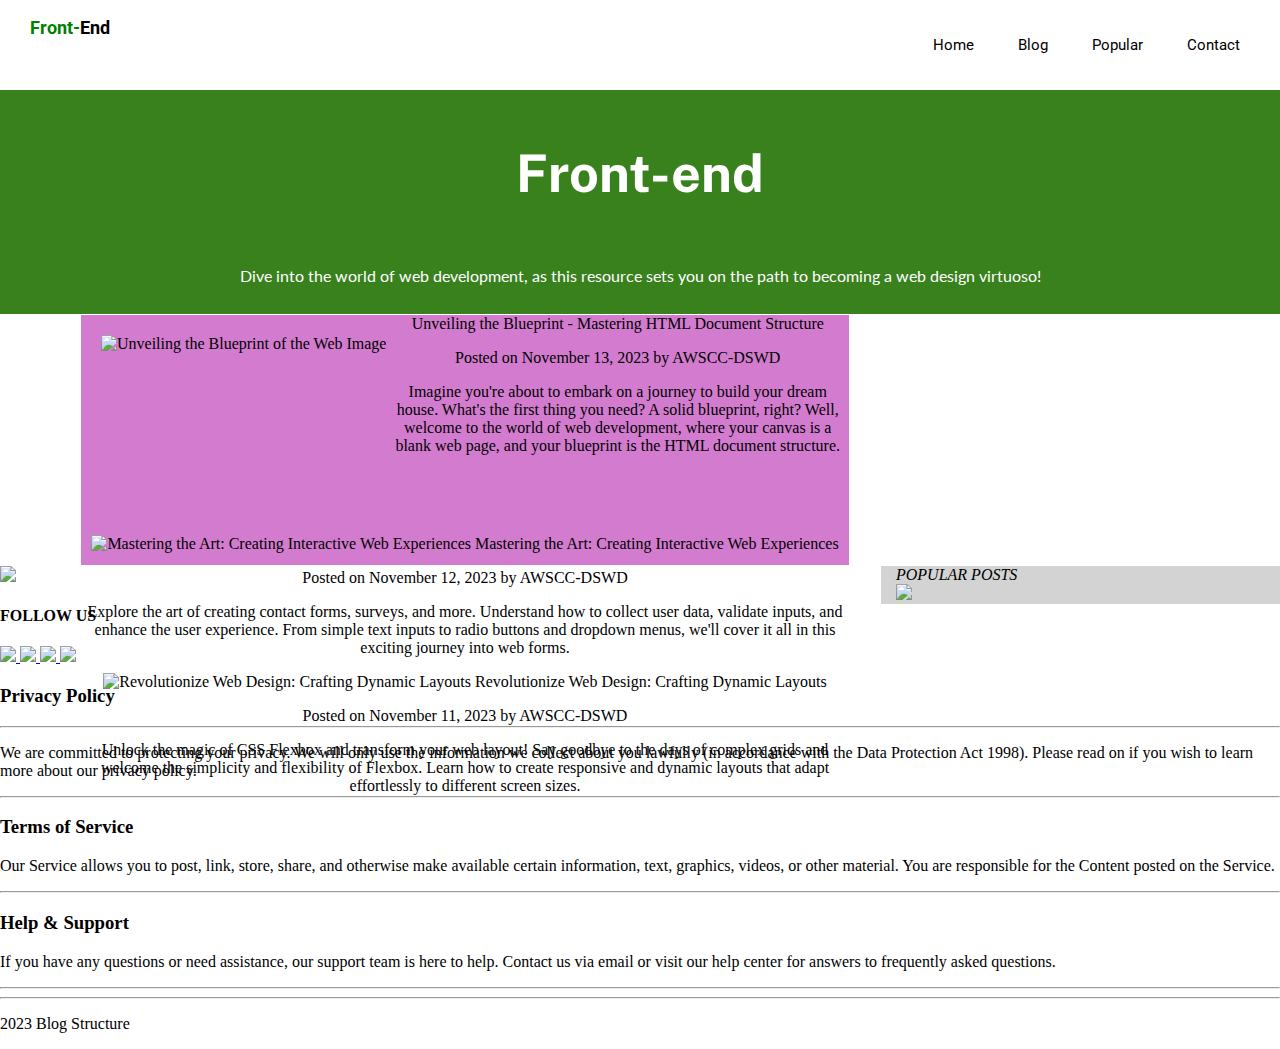
==== projects/01-blog-post/index.html @ 8af005f8 "blog-post" ====
<!DOCTYPE html>
<html lang="en">
<head>
    <meta charset="UTF-8">
    <meta http-equiv="X-UA-Compatible" content="IE=edge">
    <meta name="viewport" content="width=device-width, initial-scale=1.0">
    <link rel="icon" type="image/png" href="images/favicon.png">
    <link rel="preconnect" href="https://fonts.googleapis.com">
    <link rel="preconnect" href="https://fonts.gstatic.com" crossorigin>
    <link href="https://fonts.googleapis.com/css2?family=Lato&family=Public+Sans:wght@700&family=Roboto&family=Roboto+Mono&display=swap" rel="stylesheet">
    <link rel="stylesheet" href="styles.css">
    <title>Blog Template</title>
</head>
<body>
    <div>
        <header>
            <nav class="navbar">
                <p><span style="color:green">Front-</span>End</p>
                <ul>
                    <li><a href=" ">Home</a></li>
                    <li><a href=" ">Blog</a></li>
                    <li><a href=" ">Popular</a></li>
                    <li><a href=" ">Contact</a></li>
                </ul>
            </nav>
            <section>
                <div class="frontend">
                    <h1>Front-end</h1>
                    <p>Dive into the world of web development, as this resource sets you on the path to becoming a web design virtuoso!</p>
                </div>
               </section>
        </header>

        <main>
            <div> 
                <article> 
                    <div class="main-content"> 
                        <div class="blog"> 
                            <img class="image1" src="images/img1.jpg" alt="Unveiling the Blueprint of the Web Image" height="200px">
                            <a>Unveiling the Blueprint - Mastering HTML Document Structure</a> 
                            <p>Posted on November 13, 2023 by AWSCC-DSWD</p> 
                            <p>Imagine you're about to embark on a journey to build your dream house. 
                            What's the first thing you need? A solid blueprint, right? Well, welcome 
                            to the world of  web development, where your canvas is a blank web page, 
                            and your blueprint is the HTML document structure.</p>
                        </div>
                        <div class="blog"> 
                            <img src="images/img2.jpeg" alt="Mastering the Art: Creating Interactive Web Experiences" height="200px"> 
                            <a>Mastering the Art: Creating Interactive Web Experiences</a>
                            <p>Posted on November 12, 2023 by AWSCC-DSWD</p>
                            <p>Explore the art of creating contact forms, surveys, and more. Understand how to collect user data, validate inputs, and enhance the user experience. From simple text inputs to radio buttons and dropdown menus, we'll cover it all in this exciting journey into web forms.</p>
                        </div>
                        <div class="blog"> 
                            <img src="images/img3.jpeg" alt="Revolutionize Web Design: Crafting Dynamic Layouts" height="200px"> 
                            <a>Revolutionize Web Design: Crafting Dynamic Layouts</a>
                            <p>Posted on November 11, 2023 by AWSCC-DSWD</p>
                            <p>Unlock the magic of CSS Flexbox and transform your web layout! Say goodbye to the days of complex grids and welcome the simplicity and flexibility of Flexbox. Learn how to create responsive and dynamic layouts that adapt effortlessly to different screen sizes.</p>
                        </div>
                </article>
            </div>

            
            <aside> <!-- Inside the main is a semantic element for "sidebar" -->
                <!-- Step 5: Inside the aside section, create two divs, one for popular-posts, and one for social-side -->
                <div>POPULAR POSTS</div>
                        <div>
                                <img src="images/posts/post1.jpg">
                        </div>
                            <div>
                                
                            </div>
                        </div>
                    <!-- Under this subheading, create another div for "popular-posts", this will put all of the popular posts div into one div-->
                    <!-- Inside the popular posts div, create a div for the "popular-post" -->
                    <!-- Inside the popular post div, create a div for the "popular-post-image": images/posts/post1.jpg -->
                    <!-- Inside the popular post div, create a div for the "popular-post-content" -->
                    <!-- Inside the popular post content div, create an anchor tag for the "popular-post-title": Interesting HTML tags  -->
                    <!-- Inside the popular post content div, create a paragraph for the "popular-post-desc": I am going to show you the top 9 interesting HTML... -->    

                    <!-- Using the instructions above, create 3 more popular posts with the details:  -->

                    <div> 
                    <img src="images/posts/post2.png">
                    <!-- Inside this div, include the following: images/posts/post2.png, Unleash the Potential of Lists, HTML lists are a powerful tool for organizing...  -->
                    </div>

                    <div> <!-- div for "popular-post"-->
                    <!-- Inside this div, include the following: images/posts/post3.webp, Master HTML in 24 Mins, Learn HTML & CSS right from the basics...  -->
                    </div>

                    <div> <!-- div for "popular-post" -->
                        <!-- Inside this div, include the following: images/posts/post4.png, The state of a checkbox, I was in the middle of creating a small web...  -->
                        </div>
                </div>

                <div> 
                    <h4>FOLLOW US</h4><!-- div for "social-side" -->
                        <div>
                            <a href="https://www.facebook.com"> <img src="images/social/facebook.png" height="30px"> </a>
                            <a href="https://twitter.com/"> <img src="images/social/twitter.png" height="30px"> </a>
                            <a href="https://www.instagram.com"> <img src="images/social/instagram.png" height="30px"> </a>
                            <a href="https://www.linkedin.com"> <img src="images/social/linkedin.png" height="30px"> </a>
                        </div>
                </div>
            </aside>
        </main>

        <footer>
            <div>
                <div>
                    <h3>Privacy Policy</h3>
                    <hr>
                    <p>We are committed to protecting your privacy. We will only use the information we collect about you lawfully (in accordance with the Data Protection Act 1998). Please read on if you wish to learn more about our privacy policy.</p>
                    <hr>
                </div>
                <div>
                    <h3>Terms of Service</h3>
                    <p>Our Service allows you to post, link, store, share, and otherwise make available certain information, text, graphics, videos, or other material. You are responsible for the Content posted on the Service.</p>
                    <hr>
                </div>
                <div>
                    <h3>Help & Support</h3>
                    <p>If you have any questions or need assistance, our support team is here to help. Contact us via email or visit our help center for answers to frequently asked questions.</p>
                    <hr>
                </div>
            </div>
            <hr> <!-- Add an hr for a line "splitter"-->
            <p>2023 Blog Structure</p> <!-- Add a paragraph for the "copy-right" -->
        </footer>
    </div>
</body>
</html>
---- projects/01-blog-post/styles.css ----
body{
    background-color: white;
    color: black;
    margin: 0px;
}

.navbar{
    background-color:white;
    font-family: "Roboto";
    font-size: 15px;
    justify-content: center;
    flex-wrap: nowrap;
    flex-direction:row;
    justify-content: space-between;
    display: flex;
    margin-top: 0;
}

.navbar ul{
    list-style-type: none;
    text-align: right;
    margin-right: 20px;
    overflow: hidden;
    float: right;
    top: 10px;
}


.navbar p {
    font-size: 18px;
    font-weight: bold;
    color: black;
    cursor: default;
    text-align: left;
    transition: width 2s; 
    margin-left: 30px;
    line-height: 20px;
    top: 10px;
}

.navbar a{
    color: black;
    text-decoration: none;
    display: block;
    padding: 15px;
}
.navbar ul li{
    display: inline-block;
    line-height: 30px;
    margin: 0 5px;

}

.frontend{
    display: grid;
    font-family: "Lato";
    text-align: center;
    line-height: 1.5;
    background-color: rgba(57,129,29,255);
    padding: 10px;
    right: 0;
    left: 0;
    color: white;
}
h1{
    font-family: "Public Sans";
    font-size: 52px;
}
article{
    display: block;
}

.main-content{
    display: flex;
    flex-direction: column;
    align-items: center;
    text-align: center;
    border: solid 1px rgb(255, 255, 255);
    color: black;
    background-color:#d37ccf;
    max-width: 60%;
    height: 250px;
    margin-left: 5em;
}
.image1{
    float: left;
    padding-left: 20px;
    padding-top: 20px;

}

aside {
    width: 30%;
    padding-left: 15px;
    margin-left: 15px;
    float: right;
    font-style: italic;
    background-color: lightgray;
    max-width: 30%;
  }
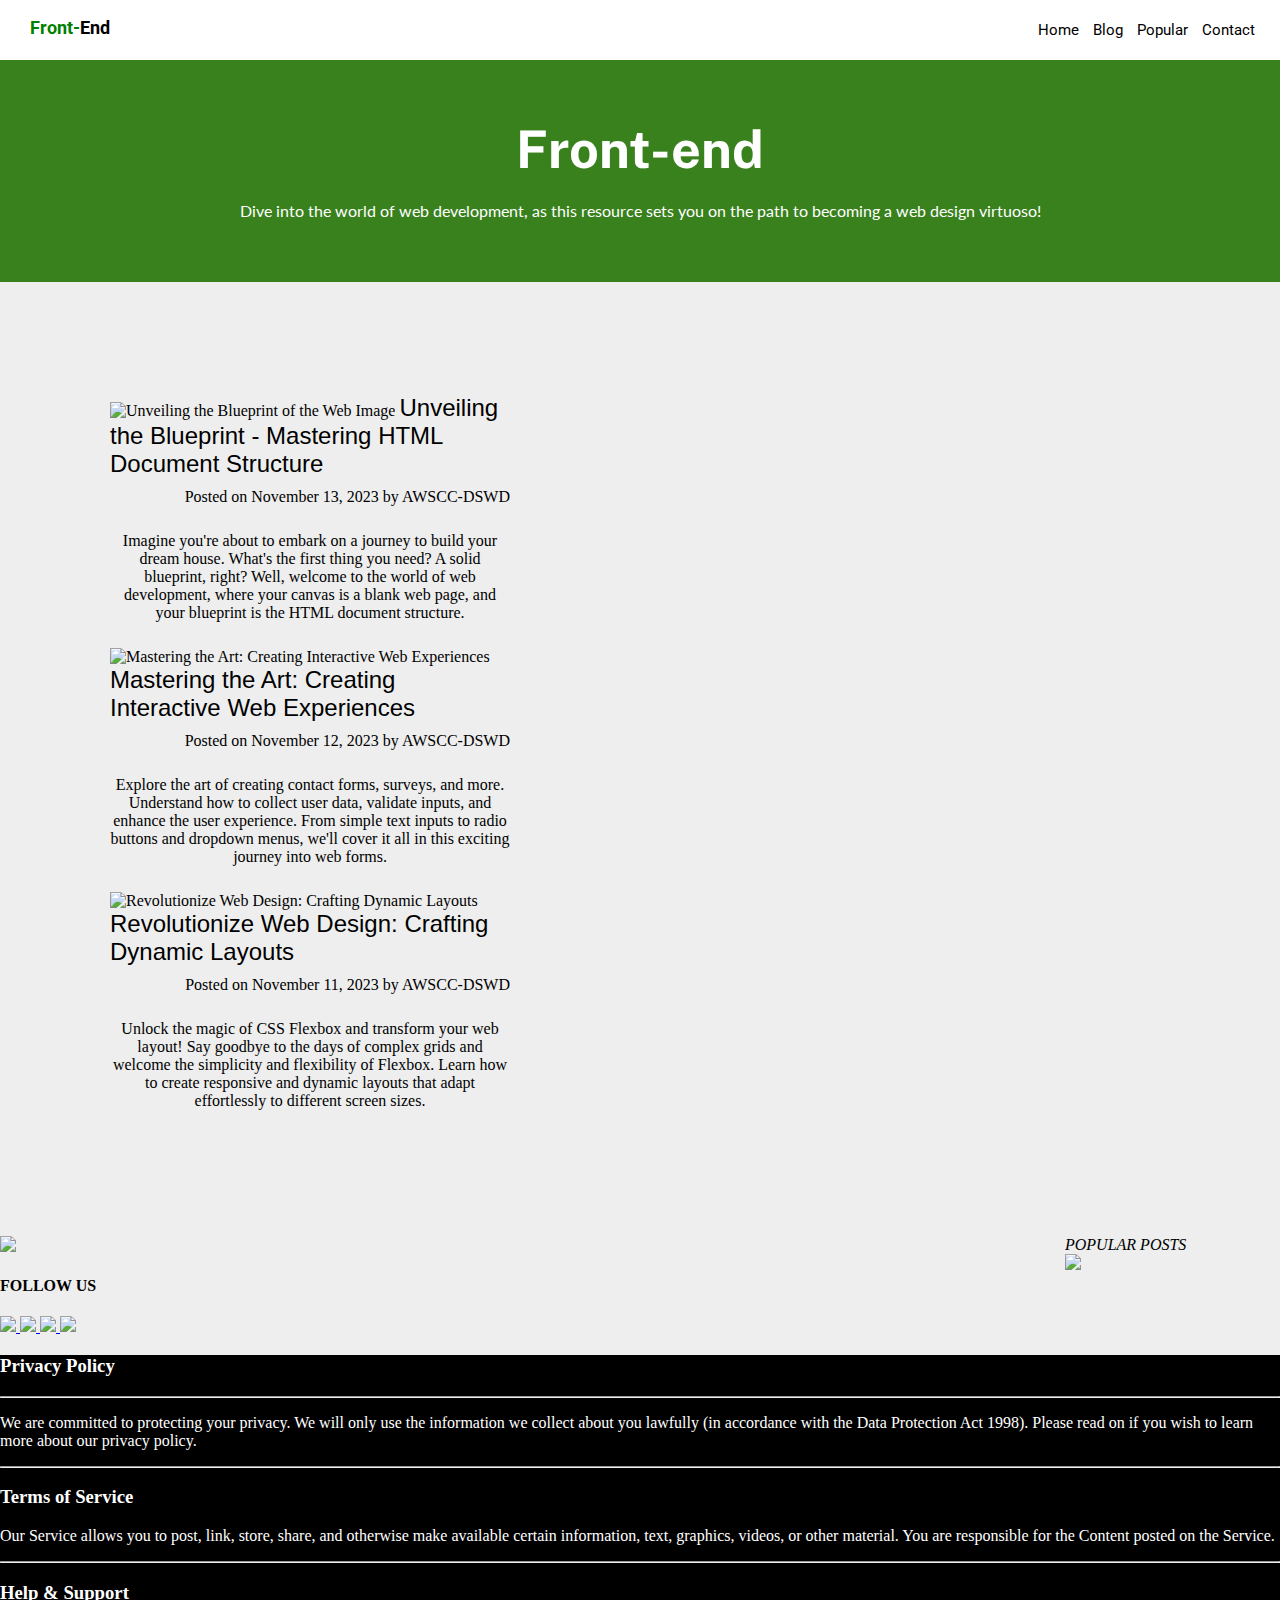
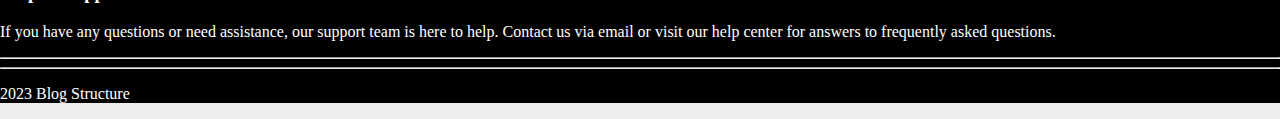
==== commit 0d3cd65e: "codequest" ====
--- a/projects/01-blog-post/index.html
+++ b/projects/01-blog-post/index.html
@@ -32,11 +32,11 @@
         </header>
 
         <main>
-            <div> 
+            <div class="main-content"> 
                 <article> 
-                    <div class="main-content"> 
+                    <div > 
                         <div class="blog"> 
-                            <img class="image1" src="images/img1.jpg" alt="Unveiling the Blueprint of the Web Image" height="200px">
+                            <img class="image" src="images/img1.jpg" alt="Unveiling the Blueprint of the Web Image" height="200px">
                             <a>Unveiling the Blueprint - Mastering HTML Document Structure</a> 
                             <p>Posted on November 13, 2023 by AWSCC-DSWD</p> 
                             <p>Imagine you're about to embark on a journey to build your dream house. 
@@ -45,13 +45,13 @@
                             and your blueprint is the HTML document structure.</p>
                         </div>
                         <div class="blog"> 
-                            <img src="images/img2.jpeg" alt="Mastering the Art: Creating Interactive Web Experiences" height="200px"> 
+                            <img class= image src="images/img2.jpeg" alt="Mastering the Art: Creating Interactive Web Experiences" height="200px"> 
                             <a>Mastering the Art: Creating Interactive Web Experiences</a>
                             <p>Posted on November 12, 2023 by AWSCC-DSWD</p>
                             <p>Explore the art of creating contact forms, surveys, and more. Understand how to collect user data, validate inputs, and enhance the user experience. From simple text inputs to radio buttons and dropdown menus, we'll cover it all in this exciting journey into web forms.</p>
                         </div>
                         <div class="blog"> 
-                            <img src="images/img3.jpeg" alt="Revolutionize Web Design: Crafting Dynamic Layouts" height="200px"> 
+                            <img class= "image" src="images/img3.jpeg" alt="Revolutionize Web Design: Crafting Dynamic Layouts" height="200px"> 
                             <a>Revolutionize Web Design: Crafting Dynamic Layouts</a>
                             <p>Posted on November 11, 2023 by AWSCC-DSWD</p>
                             <p>Unlock the magic of CSS Flexbox and transform your web layout! Say goodbye to the days of complex grids and welcome the simplicity and flexibility of Flexbox. Learn how to create responsive and dynamic layouts that adapt effortlessly to different screen sizes.</p>
@@ -64,7 +64,7 @@
                 <!-- Step 5: Inside the aside section, create two divs, one for popular-posts, and one for social-side -->
                 <div>POPULAR POSTS</div>
                         <div>
-                                <img src="images/posts/post1.jpg">
+                                <img src="images/posts/post1.jpg" width="100px">
                         </div>
                             <div>
                                 
@@ -80,7 +80,7 @@
                     <!-- Using the instructions above, create 3 more popular posts with the details:  -->
 
                     <div> 
-                    <img src="images/posts/post2.png">
+                        <img src="images/posts/post2.png" width="10%">
                     <!-- Inside this div, include the following: images/posts/post2.png, Unleash the Potential of Lists, HTML lists are a powerful tool for organizing...  -->
                     </div>
 
--- a/projects/01-blog-post/styles.css
+++ b/projects/01-blog-post/styles.css
@@ -1,5 +1,5 @@
 body{
-    background-color: white;
+    background-color: rgba(238,238,238,255);
     color: black;
     margin: 0px;
 }
@@ -42,7 +42,7 @@
     color: black;
     text-decoration: none;
     display: block;
-    padding: 15px;
+
 }
 .navbar ul li{
     display: inline-block;
@@ -55,9 +55,9 @@
     display: grid;
     font-family: "Lato";
     text-align: center;
-    line-height: 1.5;
+    line-height: 10px;
     background-color: rgba(57,129,29,255);
-    padding: 10px;
+    padding: 50px;
     right: 0;
     left: 0;
     color: white;
@@ -70,7 +70,7 @@
     display: block;
 }
 
-.main-content{
+/*.main-content{
     display: flex;
     flex-direction: column;
     align-items: center;
@@ -81,20 +81,58 @@
     max-width: 60%;
     height: 250px;
     margin-left: 5em;
+}*/
+.main-content{
+    display: flex;
+    flex-wrap: wrap;
+    align-items: center;
+    justify-content: space-between;
+    flex-direction: row ;
+    text-align: left ;
+    margin: 10px;
+    gap: 10px;
+    padding: 100px;
 }
-.image1{
-    float: left;
-    padding-left: 20px;
-    padding-top: 20px;
+
+.main-content .blog {
+    flex: 1; 
+    max-width: 400px;
+    box-sizing: border-box; 
+}
+.main-content a{
+    font-family: 'Franklin Gothic Medium', 'Arial Narrow', Arial, sans-serif;
+    font-size: 24px;
+    text-decoration: none;
+    text-align: center;
+}   
+.blog p{
+    margin-top: 10px;
+    float: right;
+    text-align: center;
+}
+.image{
+    padding-top: 10px;
+    width: 50%;
+    height: auto;
 
 }
 
 aside {
-    width: 30%;
-    padding-left: 15px;
-    margin-left: 15px;
-    float: right;
+    position: static;
+    width: 200px;
+    padding: 0;
+    overflow: auto;
+    box-shadow: 1px;
+    margin-right: 15px;  
+    float: right;     
+    display: flex;
+    flex-direction: column;
     font-style: italic;
-    background-color: lightgray;
+
     max-width: 30%;
+}
+
+  footer{
+    background-color: black;
+    color: white;
   }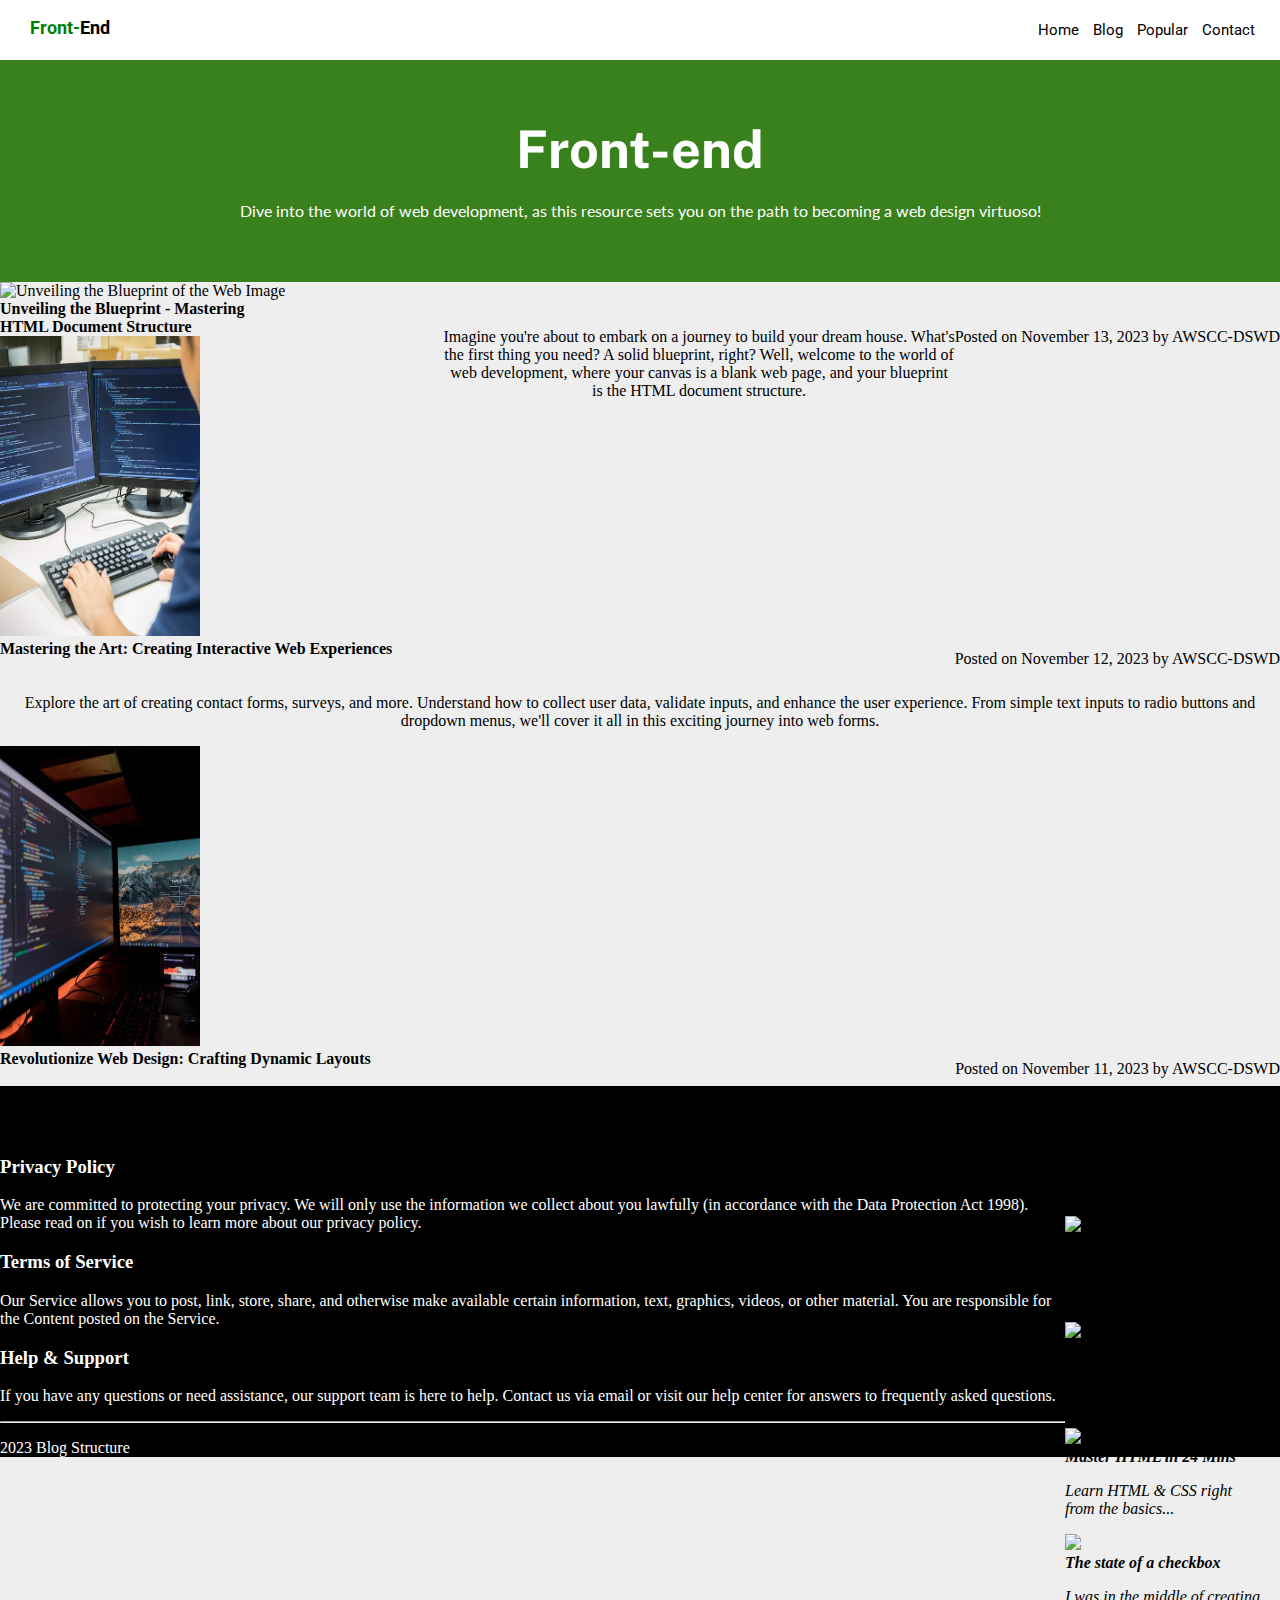
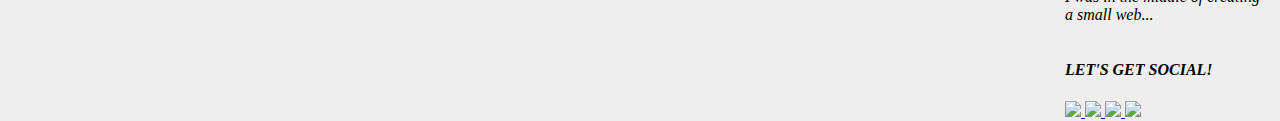
==== commit 00bed016: "Update index.html" ====
--- a/projects/01-blog-post/index.html
+++ b/projects/01-blog-post/index.html
@@ -7,8 +7,10 @@
     <link rel="icon" type="image/png" href="images/favicon.png">
     <link rel="preconnect" href="https://fonts.googleapis.com">
     <link rel="preconnect" href="https://fonts.gstatic.com" crossorigin>
-    <link href="https://fonts.googleapis.com/css2?family=Lato&family=Public+Sans:wght@700&family=Roboto&family=Roboto+Mono&display=swap" rel="stylesheet">
-    <link rel="stylesheet" href="styles.css">
+    <link href="https://fonts.googleapis.com/css2?family=Montserrat:ital,wght@0,100..900;1,100..900&family=Open+Sans:ital,wght@0,300..800;1,300..800&family=Public+Sans:ital,wght@0,100..900;1,100..900&family=Roboto+Condensed:ital,wght@0,100..900;1,100..900&display=swap" rel="stylesheet">
+    <link href="https://fonts.googleapis.com/css2?family=Roboto:ital,wght@0,100;0,300;0,400;0,500;0,700;0,900;1,100;1,300;1,400;1,500;1,700;1,900&display=swap" rel="stylesheet">
+    <link href="https://fonts.googleapis.com/css2?family=Lato:ital,wght@0,100;0,300;0,400;0,700;0,900;1,100;1,300;1,400;1,700;1,900&display=swap" rel="stylesheet">
+    <link rel="stylesheet" href="styles.css">   
     <title>Blog Template</title>
 </head>
 <body>
@@ -32,69 +34,93 @@
         </header>
 
         <main>
-            <div class="main-content"> 
+            <div class="blog"> 
                 <article> 
-                    <div > 
-                        <div class="blog"> 
-                            <img class="image" src="images/img1.jpg" alt="Unveiling the Blueprint of the Web Image" height="200px">
-                            <a>Unveiling the Blueprint - Mastering HTML Document Structure</a> 
+                        <div class="blog-post">
+                          <img src="images/img1.jpg" alt="Unveiling the Blueprint of the Web Image" width="200px" height="300px">
+                          <div class="text-content">
+                            <a ><b>Unveiling the Blueprint - Mastering<br>HTML Document Structure</b></a> 
                             <p>Posted on November 13, 2023 by AWSCC-DSWD</p> 
                             <p>Imagine you're about to embark on a journey to build your dream house. 
-                            What's the first thing you need? A solid blueprint, right? Well, welcome 
-                            to the world of  web development, where your canvas is a blank web page, 
-                            and your blueprint is the HTML document structure.</p>
+                            What's <br>the first thing you need? A solid blueprint, right? Well, welcome 
+                            to the world of <br> web development, where your canvas is a blank web page, 
+                            and your blueprint <br>is the HTML document structure.</p>
+                          </div>
                         </div>
-                        <div class="blog"> 
-                            <img class= image src="images/img2.jpeg" alt="Mastering the Art: Creating Interactive Web Experiences" height="200px"> 
-                            <a>Mastering the Art: Creating Interactive Web Experiences</a>
-                            <p>Posted on November 12, 2023 by AWSCC-DSWD</p>
+                    </article>
+                    <article>
+                        <div class="blog-post">
+                          <img src= "images/img2.jpeg" alt="Mastering the Art: Creating Interactive Web Experiences" width="200px" height="300px"> 
+                          <div class="text-content">
+                            <a ><b>Mastering the Art: Creating Interactive Web Experiences</b></a>
+                            <p >Posted on November 12, 2023 by AWSCC-DSWD</p>
                             <p>Explore the art of creating contact forms, surveys, and more. Understand how to collect user data, validate inputs, and enhance the user experience. From simple text inputs to radio buttons and dropdown menus, we'll cover it all in this exciting journey into web forms.</p>
-                        </div>
-                        <div class="blog"> 
-                            <img class= "image" src="images/img3.jpeg" alt="Revolutionize Web Design: Crafting Dynamic Layouts" height="200px"> 
-                            <a>Revolutionize Web Design: Crafting Dynamic Layouts</a>
+                        </article>
+                        <article>
+                        <div class="blog-post">
+                          <img src= "images/img3.jpeg" alt="Revolutionize Web Design: Crafting Dynamic Layouts" width="200px" height="300px"> 
+                          <div class="text-content">
+                            
+                            <a><b>Revolutionize Web Design: Crafting Dynamic Layouts</b></a>
                             <p>Posted on November 11, 2023 by AWSCC-DSWD</p>
                             <p>Unlock the magic of CSS Flexbox and transform your web layout! Say goodbye to the days of complex grids and welcome the simplicity and flexibility of Flexbox. Learn how to create responsive and dynamic layouts that adapt effortlessly to different screen sizes.</p>
-                        </div>
-                </article>
+                          </div>
+                        </article>
+                
+                      </div>
             </div>
 
             
-            <aside> <!-- Inside the main is a semantic element for "sidebar" -->
+            <aside class="aside"> <!-- Inside the main is a semantic element for "sidebar" -->
                 <!-- Step 5: Inside the aside section, create two divs, one for popular-posts, and one for social-side -->
-                <div>POPULAR POSTS</div>
-                        <div>
-                                <img src="images/posts/post1.jpg" width="100px">
+                <div><h4 class="popular">POPULAR POSTS</h4></div>
+                <div class="posts">
+                    <article>
+                    <div class="popular-posts">
+                        <div class="popular-post-image">
+                            <img src="images/posts/post1.jpg" width="75px">
                         </div>
-                            <div>
-                                
+                        <div class="popular-post-content">
+                            <a class="popular-post-title"><b>Interesting HTML tags</b> </a>
+                            <p class="popular-post-desc">I am going to show you the top 9 interesting HTML...</p>
                             </div>
                         </div>
-                    <!-- Under this subheading, create another div for "popular-posts", this will put all of the popular posts div into one div-->
-                    <!-- Inside the popular posts div, create a div for the "popular-post" -->
-                    <!-- Inside the popular post div, create a div for the "popular-post-image": images/posts/post1.jpg -->
-                    <!-- Inside the popular post div, create a div for the "popular-post-content" -->
-                    <!-- Inside the popular post content div, create an anchor tag for the "popular-post-title": Interesting HTML tags  -->
-                    <!-- Inside the popular post content div, create a paragraph for the "popular-post-desc": I am going to show you the top 9 interesting HTML... -->    
-
-                    <!-- Using the instructions above, create 3 more popular posts with the details:  -->
-
-                    <div> 
-                        <img src="images/posts/post2.png" width="10%">
-                    <!-- Inside this div, include the following: images/posts/post2.png, Unleash the Potential of Lists, HTML lists are a powerful tool for organizing...  -->
+                    </article>
+                    <article><div class="popular-posts">
+                        <div class="popular-post-image"> 
+                            <img src="images/posts/post2.png" width="75px">
+                        </div>
+                        <div class=popular-post-content>
+                            <a class="popular-post-title"><b>Unleash the Potential of Lists</b></a>
+                            <p class="popular-post-desc"> HTML lists are a powerful tool for organizing... </p>
+                        </div>
                     </div>
-
-                    <div> <!-- div for "popular-post"-->
-                    <!-- Inside this div, include the following: images/posts/post3.webp, Master HTML in 24 Mins, Learn HTML & CSS right from the basics...  -->
+                    </article>
+                    <article>
+                        <div class="popular-posts">
+                        <div class="popular-post-image"> 
+                            <img src="images/posts/post3.webp" width="75px">
+                        </div>
+                        <div class=popular-post-content>
+                            <a class="popular-post-title"><b>Master HTML in 24 Mins</b></a>
+                            <p class="popular-post-desc">Learn HTML & CSS right from the basics... </p>
+                        </div>
                     </div>
-
-                    <div> <!-- div for "popular-post" -->
-                        <!-- Inside this div, include the following: images/posts/post4.png, The state of a checkbox, I was in the middle of creating a small web...  -->
+                    </article>
+                    <article>
+                    <div class="popular-posts">
+                        <div class="popular-post-image"> 
+                            <img src="images/posts/post4.png" width="75px">
                         </div>
+                        <div class=popular-post-content>
+                            <a class="popular-post-title"><b>The state of a checkbox</b></a>
+                            <p class="popular-post-desc">I was in the middle of creating a small web... </p>
+                        </div>
+                    </div>
+                    </article>
                 </div>
-
                 <div> 
-                    <h4>FOLLOW US</h4><!-- div for "social-side" -->
+                    <h4 class="social">LET'S GET SOCIAL!</h4>
                         <div>
                             <a href="https://www.facebook.com"> <img src="images/social/facebook.png" height="30px"> </a>
                             <a href="https://twitter.com/"> <img src="images/social/twitter.png" height="30px"> </a>
@@ -105,28 +131,25 @@
             </aside>
         </main>
 
-        <footer>
-            <div>
-                <div>
+        <footer class="footer">
+            <div class="footer-content">
+                <div class="footer-section">
                     <h3>Privacy Policy</h3>
-                    <hr>
                     <p>We are committed to protecting your privacy. We will only use the information we collect about you lawfully (in accordance with the Data Protection Act 1998). Please read on if you wish to learn more about our privacy policy.</p>
-                    <hr>
                 </div>
-                <div>
+                <div class="footer-section">
                     <h3>Terms of Service</h3>
                     <p>Our Service allows you to post, link, store, share, and otherwise make available certain information, text, graphics, videos, or other material. You are responsible for the Content posted on the Service.</p>
-                    <hr>
                 </div>
-                <div>
+                <div class="footer-section">
                     <h3>Help & Support</h3>
                     <p>If you have any questions or need assistance, our support team is here to help. Contact us via email or visit our help center for answers to frequently asked questions.</p>
-                    <hr>
                 </div>
             </div>
-            <hr> <!-- Add an hr for a line "splitter"-->
-            <p>2023 Blog Structure</p> <!-- Add a paragraph for the "copy-right" -->
+            <hr>
+            <p>2023 Blog Structure</p>
         </footer>
+        
     </div>
 </body>
 </html>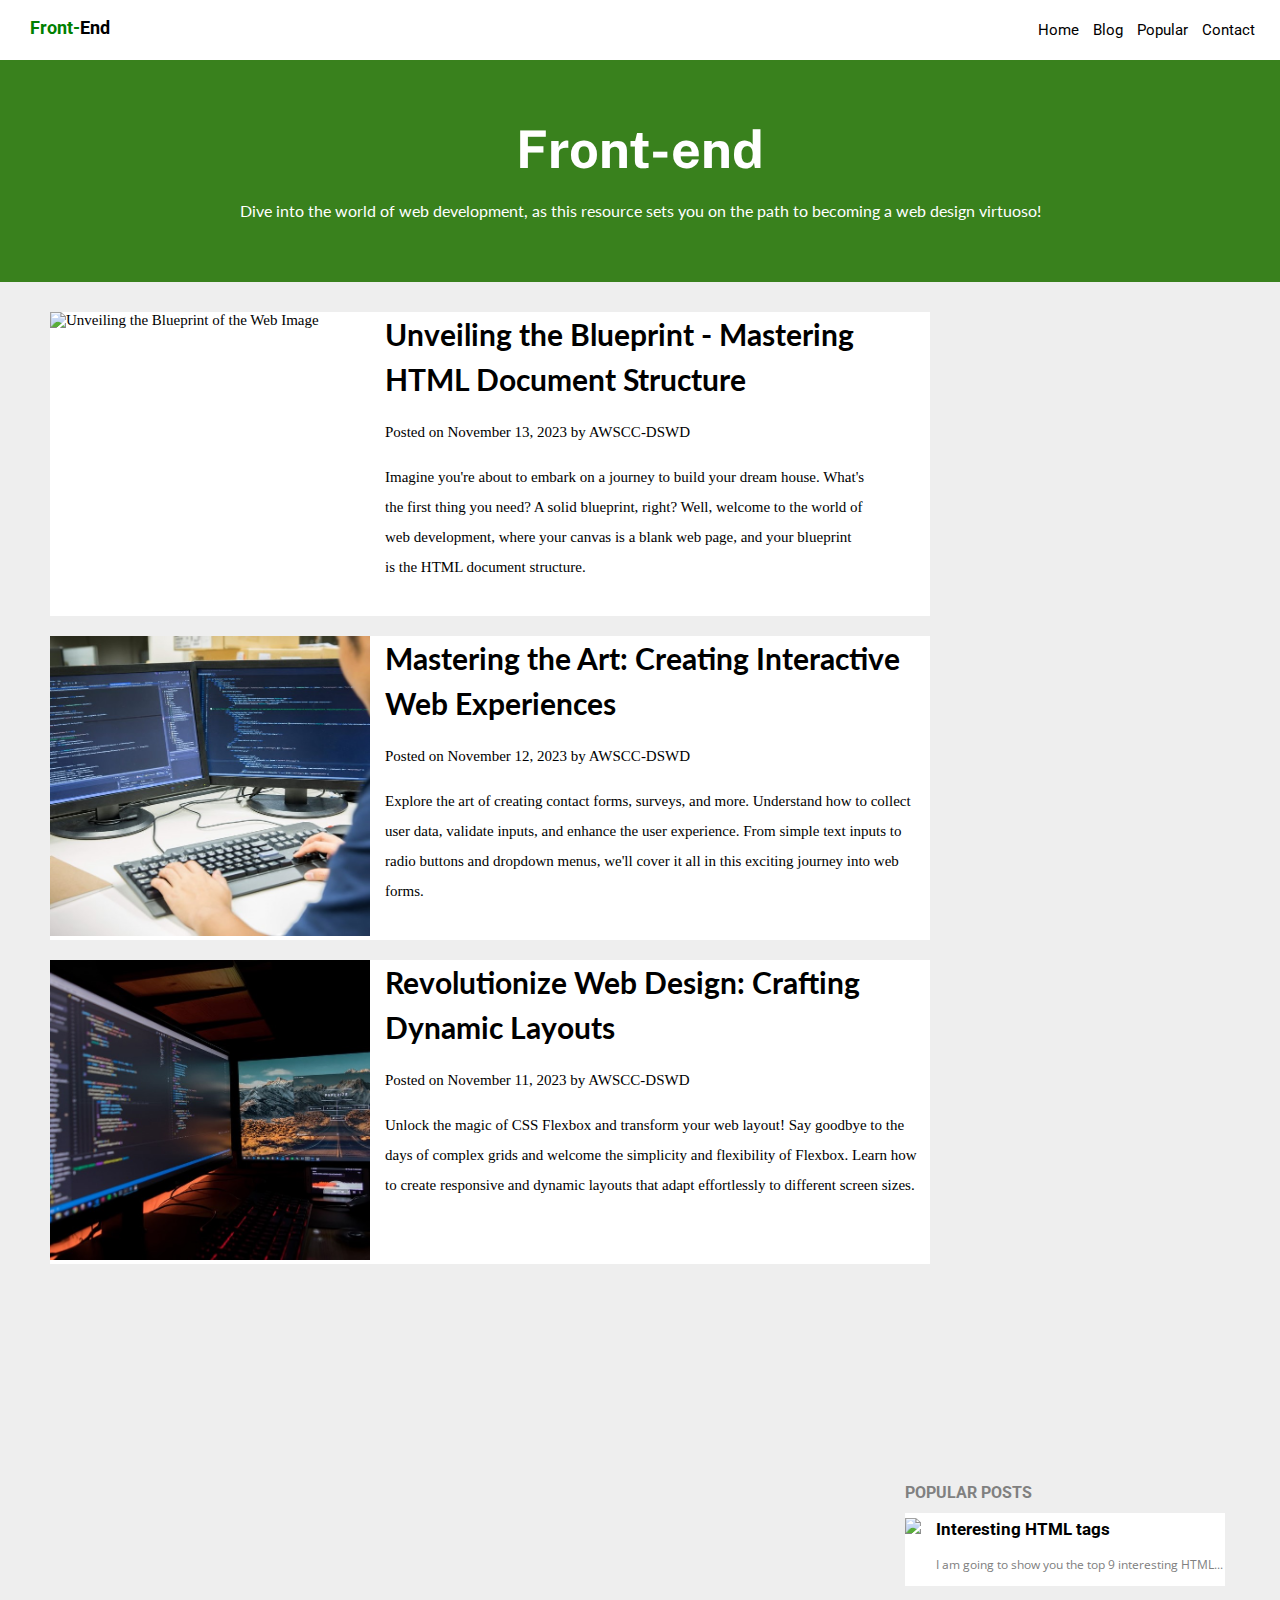
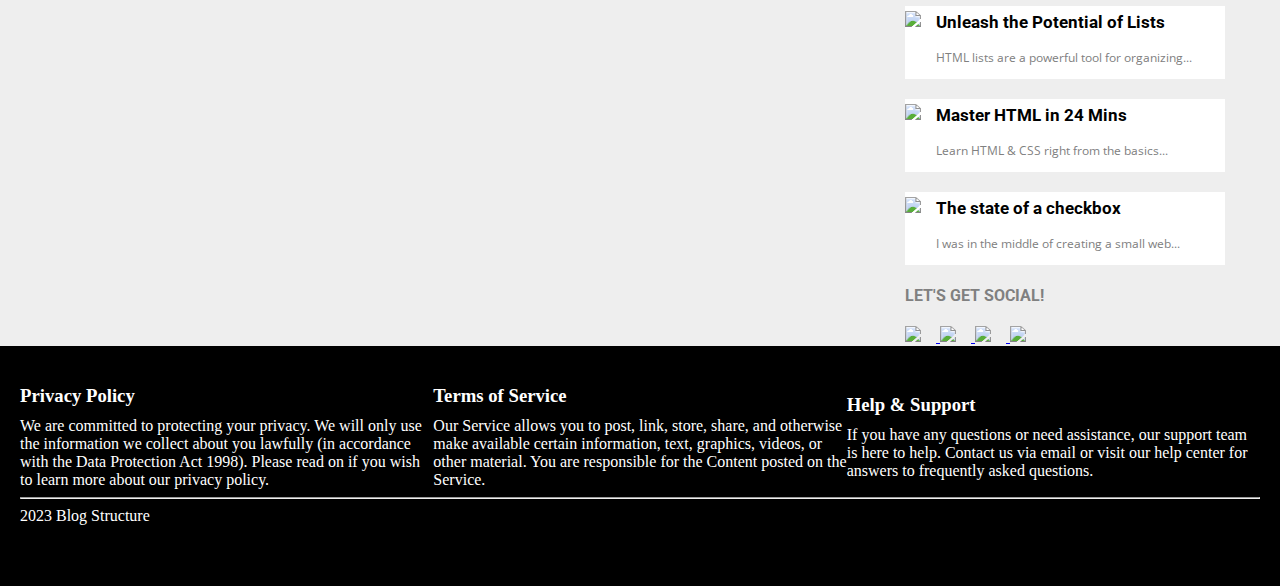
==== commit 8ff693da: "Update index.html" ====
--- a/projects/01-blog-post/index.html
+++ b/projects/01-blog-post/index.html
@@ -18,7 +18,7 @@
         <header>
             <nav class="navbar">
                 <p><span style="color:green">Front-</span>End</p>
-                <ul>
+                <ul class="navlist">
                     <li><a href=" ">Home</a></li>
                     <li><a href=" ">Blog</a></li>
                     <li><a href=" ">Popular</a></li>
@@ -27,13 +27,14 @@
             </nav>
             <section>
                 <div class="frontend">
-                    <h1>Front-end</h1>
-                    <p>Dive into the world of web development, as this resource sets you on the path to becoming a web design virtuoso!</p>
+                    <h1 class="frontend-h1">Front-end</h1>
+                    <p class="frontend-p">Dive into the world of web development, as this resource sets you on the path to becoming a web design virtuoso!</p>
                 </div>
                </section>
         </header>
 
         <main>
+        <div class="main">
             <div class="blog"> 
                 <article> 
                         <div class="blog-post">
@@ -50,29 +51,25 @@
                     </article>
                     <article>
                         <div class="blog-post">
-                          <img src= "images/img2.jpeg" alt="Mastering the Art: Creating Interactive Web Experiences" width="200px" height="300px"> 
+                          <img class="blog-img" src= "images/img2.jpeg" alt="Mastering the Art: Creating Interactive Web Experiences" width="200px" height="300px"> 
                           <div class="text-content">
                             <a ><b>Mastering the Art: Creating Interactive Web Experiences</b></a>
                             <p >Posted on November 12, 2023 by AWSCC-DSWD</p>
                             <p>Explore the art of creating contact forms, surveys, and more. Understand how to collect user data, validate inputs, and enhance the user experience. From simple text inputs to radio buttons and dropdown menus, we'll cover it all in this exciting journey into web forms.</p>
-                        </article>
-                        <article>
+                    </article>
+                    <article>
                         <div class="blog-post">
                           <img src= "images/img3.jpeg" alt="Revolutionize Web Design: Crafting Dynamic Layouts" width="200px" height="300px"> 
                           <div class="text-content">
-                            
                             <a><b>Revolutionize Web Design: Crafting Dynamic Layouts</b></a>
                             <p>Posted on November 11, 2023 by AWSCC-DSWD</p>
                             <p>Unlock the magic of CSS Flexbox and transform your web layout! Say goodbye to the days of complex grids and welcome the simplicity and flexibility of Flexbox. Learn how to create responsive and dynamic layouts that adapt effortlessly to different screen sizes.</p>
                           </div>
-                        </article>
-                
-                      </div>
-            </div>
-
+                        </div>
+                    </article>
+                    </div>
             
-            <aside class="aside"> <!-- Inside the main is a semantic element for "sidebar" -->
-                <!-- Step 5: Inside the aside section, create two divs, one for popular-posts, and one for social-side -->
+            <aside class="aside">
                 <div><h4 class="popular">POPULAR POSTS</h4></div>
                 <div class="posts">
                     <article>
@@ -119,16 +116,17 @@
                     </div>
                     </article>
                 </div>
-                <div> 
-                    <h4 class="social">LET'S GET SOCIAL!</h4>
-                        <div>
-                            <a href="https://www.facebook.com"> <img src="images/social/facebook.png" height="30px"> </a>
-                            <a href="https://twitter.com/"> <img src="images/social/twitter.png" height="30px"> </a>
-                            <a href="https://www.instagram.com"> <img src="images/social/instagram.png" height="30px"> </a>
-                            <a href="https://www.linkedin.com"> <img src="images/social/linkedin.png" height="30px"> </a>
+                <div class="social"> 
+                    <h4>LET'S GET SOCIAL!</h4>
+                        <div class="social-container">
+                            <a href="https://www.facebook.com"><img src="images/social/facebook.png" height="50px"> </a>
+                            <a href="https://twitter.com/"><img src="images/social/twitter.png" height="50px"> </a>
+                            <a href="https://www.instagram.com"><img src="images/social/instagram.png" height="50px"> </a>
+                            <a href="https://www.linkedin.com"><img src="images/social/linkedin.png" height="50px"> </a>
                         </div>
                 </div>
             </aside>
+        </div>
         </main>
 
         <footer class="footer">
@@ -147,7 +145,7 @@
                 </div>
             </div>
             <hr>
-            <p>2023 Blog Structure</p>
+            <p class="blog-structure">2023 Blog Structure</p>
         </footer>
         
     </div>
--- a/projects/01-blog-post/styles.css
+++ b/projects/01-blog-post/styles.css
@@ -1,7 +1,15 @@
+html,body{
+    height: 100%;
+    width: 100%;
+}
 body{
     background-color: rgba(238,238,238,255);
     color: black;
     margin: 0px;
+    flex-direction: column; 
+    min-height: 100vh;
+    max-height: 200vh;
+
 }
 
 .navbar{
@@ -61,6 +69,7 @@
     right: 0;
     left: 0;
     color: white;
+    ;
 }
 h1{
     font-family: "Public Sans";
@@ -70,69 +79,167 @@
     display: block;
 }
 
-/*.main-content{
+.blog img{
+    min-width: 20rem;
+    max-width: 35rem;
+}
+.blog{
+    margin-left: 50px;
+    padding-top: 20px;
+    background-color: rgba(238,238,238,255);
+    height: 70rem;
+    float: left
+}
+.blog-post{
+    background-color: white;
+    display: flex;
+    font-size: 15px;
+    padding-top: 0px;
+    margin-top: 10px;
+    width: 55rem;
+    height: 19rem;
+
+}
+
+
+
+.text-content a{
+    font-family: "Lato";
+    font-size: 2em;
+    line-height: 1.5;
+
+}
+
+.blog-post p{
+    line-height: 2;
+    
+}
+.image{
+    margin-left:30px;
+    
+    display: flex;
+    padding-top: 60px;
+    margin-top: 30px;
+}
+
+  .blog-post {
+    display: flex;
+    margin-bottom: 20px;
+  }
+  
+  img {
+
+    margin-right: 15px; 
+  }
+  
+  .text-content {
+    flex: 1;
+    justify-content: space-between;
+  }
+  
+  .text-content a {
+    margin-top: 0;
+ 
+  }
+  
+.content-1{
+    margin-top: 50px;
+    display: flex;
+}
+
+.text-1{
+    flex-direction: row;
+}
+
+.content-1-text{
     display: flex;
     flex-direction: column;
-    align-items: center;
-    text-align: center;
-    border: solid 1px rgb(255, 255, 255);
-    color: black;
-    background-color:#d37ccf;
-    max-width: 60%;
-    height: 250px;
-    margin-left: 5em;
-}*/
-.main-content{
-    display: flex;
-    flex-wrap: wrap;
-    align-items: center;
-    justify-content: space-between;
-    flex-direction: row ;
-    text-align: left ;
-    margin: 10px;
-    gap: 10px;
-    padding: 100px;
-}
-
-.main-content .blog {
-    flex: 1; 
-    max-width: 400px;
-    box-sizing: border-box; 
-}
-.main-content a{
-    font-family: 'Franklin Gothic Medium', 'Arial Narrow', Arial, sans-serif;
-    font-size: 24px;
-    text-decoration: none;
-    text-align: center;
-}   
-.blog p{
-    margin-top: 10px;
-    float: right;
-    text-align: center;
-}
-.image{
-    padding-top: 10px;
-    width: 50%;
-    height: auto;
-
-}
-
-aside {
-    position: static;
+}
+
+
+
+
+.aside {
     width: 200px;
     padding: 0;
-    overflow: auto;
+    padding-top: 40px;
     box-shadow: 1px;
-    margin-right: 15px;  
+    margin-right: 175px;  
     float: right;     
     display: flex;
     flex-direction: column;
-    font-style: italic;
-
+    
     max-width: 30%;
 }
 
-  footer{
+.posts{
+    background-color: rgba(238,238,238,255);
+    display: flex;
+    flex-direction: column;
+    margin-top: -20px;
+    gap: 10px;
+    width: 200px;
+}
+
+.popular-post-title{
+    color: black;
+    font-family: "Roboto";
+}
+.popular-post-desc{
+    font-family: "Open Sans";
+    font-size: 0.8em;
+    
+}
+.popular-posts{
+    background-color: white;
+    display: flex;
+    font-size: 15px;
+    padding-top: 5px;
+    margin-top: 10px;
+    width: 20rem;
+    height: 7 rem;
+    line-height: 1.5;
+}
+
+.popular-post-content  p{
+    line-height: 1.6;
+    color: gray;
+}
+
+.popular-post-content a{
+    font-size: 1.1em;
+}
+
+.social,
+.popular{
+    font-family: "Roboto";
+    color: gray;
+}
+footer {
+    position: relative;
+    height: 200px;
+ 
+    margin-top: -100px;
+    clear: both;
     background-color: black;
     color: white;
-  }+    padding: 20px;
+}
+
+.footer-content {
+    display: flex;
+    justify-content: space-between;
+    align-items: center;
+    flex-wrap: wrap;
+}
+.footer-section {
+    width: 33.33%;
+}
+
+.footer h3 {
+    margin-bottom: 10px;
+}
+
+.footer p {
+    margin: 0;
+}
